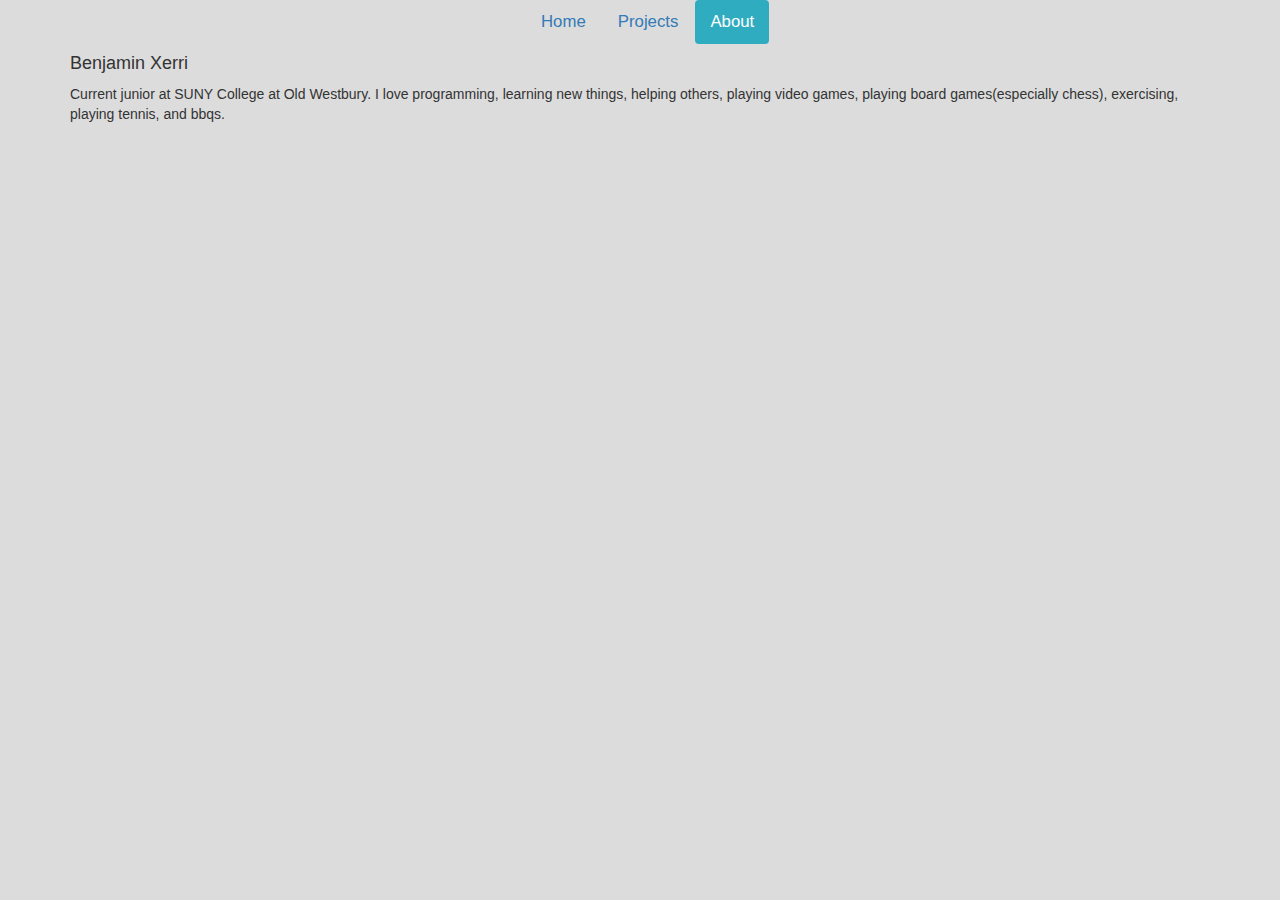
==== about.html @ f7b2e6d9 "Initial commit" ====
<!DOCTYPE html>
<html>
  <head>
    <meta charset="utf-8">
    <meta http-equiv="X-UA-Compatible" content="IE=edge">
    <meta name="viewport" content="width=device-width, initial-scale=1">
    <!--JQuery -->
    <script src="https://ajax.googleapis.com/ajax/libs/jquery/3.1.0/jquery.min.js"></script>
    <!-- Latest compiled and minified CSS -->
    <link rel="stylesheet" href="https://maxcdn.bootstrapcdn.com/bootstrap/3.3.7/css/bootstrap.min.css" integrity="sha384-BVYiiSIFeK1dGmJRAkycuHAHRg32OmUcww7on3RYdg4Va+PmSTsz/K68vbdEjh4u" crossorigin="anonymous">
    <!-- Latest compiled and minified JavaScript -->
    <script src="https://maxcdn.bootstrapcdn.com/bootstrap/3.3.7/js/bootstrap.min.js" integrity="sha384-Tc5IQib027qvyjSMfHjOMaLkfuWVxZxUPnCJA7l2mCWNIpG9mGCD8wGNIcPD7Txa" crossorigin="anonymous"></script>
    <link rel ="stylesheet" type="text/css" href="style/style.css">
    <title>Ben's Portfolio</title>
  </head>
<body>
      <div class="container">
        <ul class="nav nav-pills">
          <li role="presentation"><a href="index.html">Home</a></li>
          <li role="presentation"><a href="projects.html">Projects</a></li>
          <li role="presentation" class="active"><a href="about.html">About</a></li>
        </ul>

      <h4>Benjamin Xerri</h4>

      <p>
        Current junior at SUNY College at Old Westbury.  I love programming, learning new things,
        helping others, playing video games, playing board games(especially chess), exercising, playing tennis,
        and bbqs.
      </p>

      </div> <!--End of container -->




  </body>
</html>
---- style/style.css ----
body {
  background-color: gainsboro;
}

.nav {
  margin-left: 40%;
  font-size: 120%;
}
.nav-pills>li.active>a, .nav-pills>li.active>a:focus, .nav-pills>li.active>a:hover {
    color: #fff;
    background-color: #2facbf
}
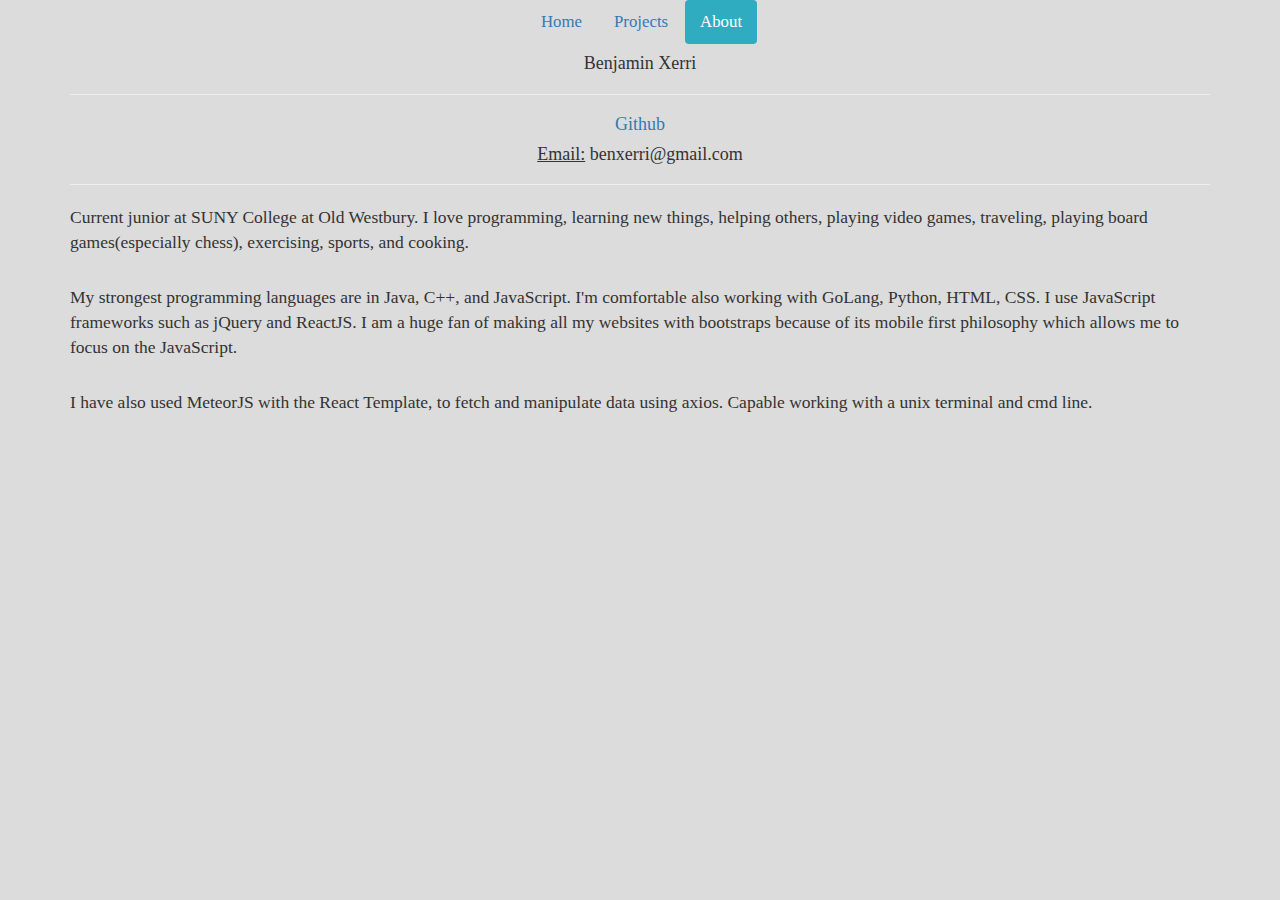
==== commit 97ce9af1: "Updated with more projects and information" ====
--- a/about.html
+++ b/about.html
@@ -22,13 +22,30 @@
         </ul>
 
       <h4>Benjamin Xerri</h4>
+      <hr>
+
+      <h4><a href="https://github.com/benjammin12" target="_blank">Github</a></h6>
+      <h4><u>Email:</u>  benxerri@gmail.com</h6>
+
+        <hr>
+      <p>
+        Current junior at SUNY College at Old Westbury.  I love programming, learning new things,
+        helping others, playing video games, traveling, playing board games(especially chess), exercising, sports,
+        and cooking.
+      </p>
+      <br>
+      <p>
+        My strongest programming languages are in Java, C++, and JavaScript.  I'm comfortable also working with GoLang, Python, HTML, CSS.
+        I use JavaScript frameworks such as jQuery and ReactJS.  I am a huge fan of making all my websites with bootstraps
+        because of its mobile first philosophy which allows me to focus on the JavaScript.
+      </p>
+
+      <br />
 
       <p>
-        Current junior at SUNY College at Old Westbury.  I love programming, learning new things,
-        helping others, playing video games, playing board games(especially chess), exercising, playing tennis,
-        and bbqs.
+        I have also used MeteorJS with the React Template, to fetch and manipulate data using axios.
+        Capable working with a unix terminal and cmd line.
       </p>
-
       </div> <!--End of container -->
 
 
--- a/style/style.css
+++ b/style/style.css
@@ -1,5 +1,15 @@
 body {
   background-color: gainsboro;
+  font-family: 'David Libre', serif;
+}
+
+p {
+  font-size: 125%;
+
+}
+
+h4 {
+  text-align: center;
 }
 
 .nav {
@@ -10,3 +20,13 @@
     color: #fff;
     background-color: #2facbf
 }
+
+.projectPictures {
+  margin-top: 15px;
+  height: 45%;
+  width: 45%;
+}
+
+.projects {
+  margin-top: 15px;
+}
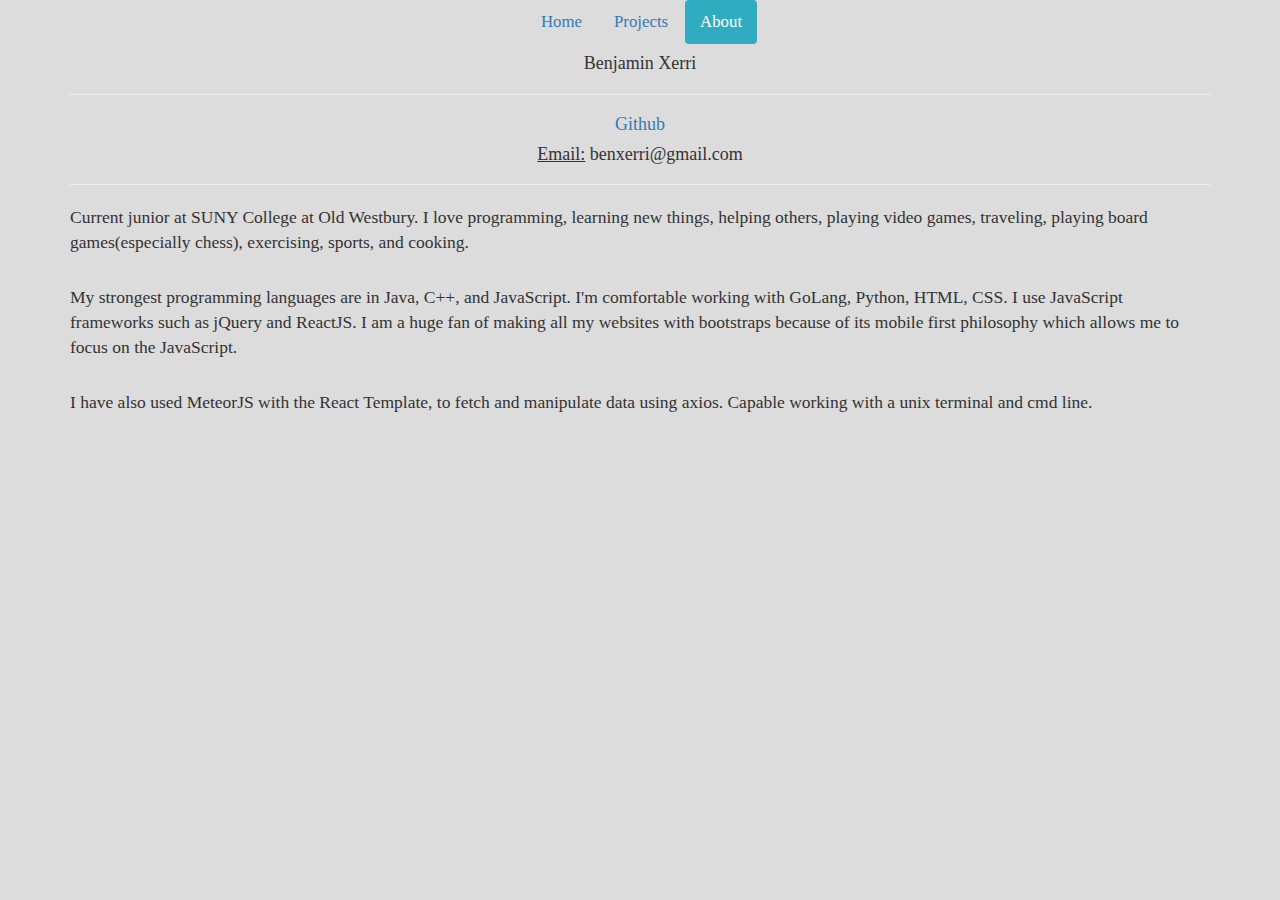
==== commit 7c4a4cec: "Fixed responsiveness of navpills" ====
--- a/about.html
+++ b/about.html
@@ -35,7 +35,7 @@
       </p>
       <br>
       <p>
-        My strongest programming languages are in Java, C++, and JavaScript.  I'm comfortable also working with GoLang, Python, HTML, CSS.
+        My strongest programming languages are in Java, C++, and JavaScript.  I'm comfortable working with GoLang, Python, HTML, CSS.
         I use JavaScript frameworks such as jQuery and ReactJS.  I am a huge fan of making all my websites with bootstraps
         because of its mobile first philosophy which allows me to focus on the JavaScript.
       </p>
--- a/style/style.css
+++ b/style/style.css
@@ -13,9 +13,20 @@
 }
 
 .nav {
-  margin-left: 40%;
   font-size: 120%;
 }
+@media (max-width: 499px) {
+  .nav{
+    margin-left:20%
+  }
+}
+
+@media (min-width: 500px) {
+  .nav {
+    margin-left: 40%;
+  }
+}
+
 .nav-pills>li.active>a, .nav-pills>li.active>a:focus, .nav-pills>li.active>a:hover {
     color: #fff;
     background-color: #2facbf
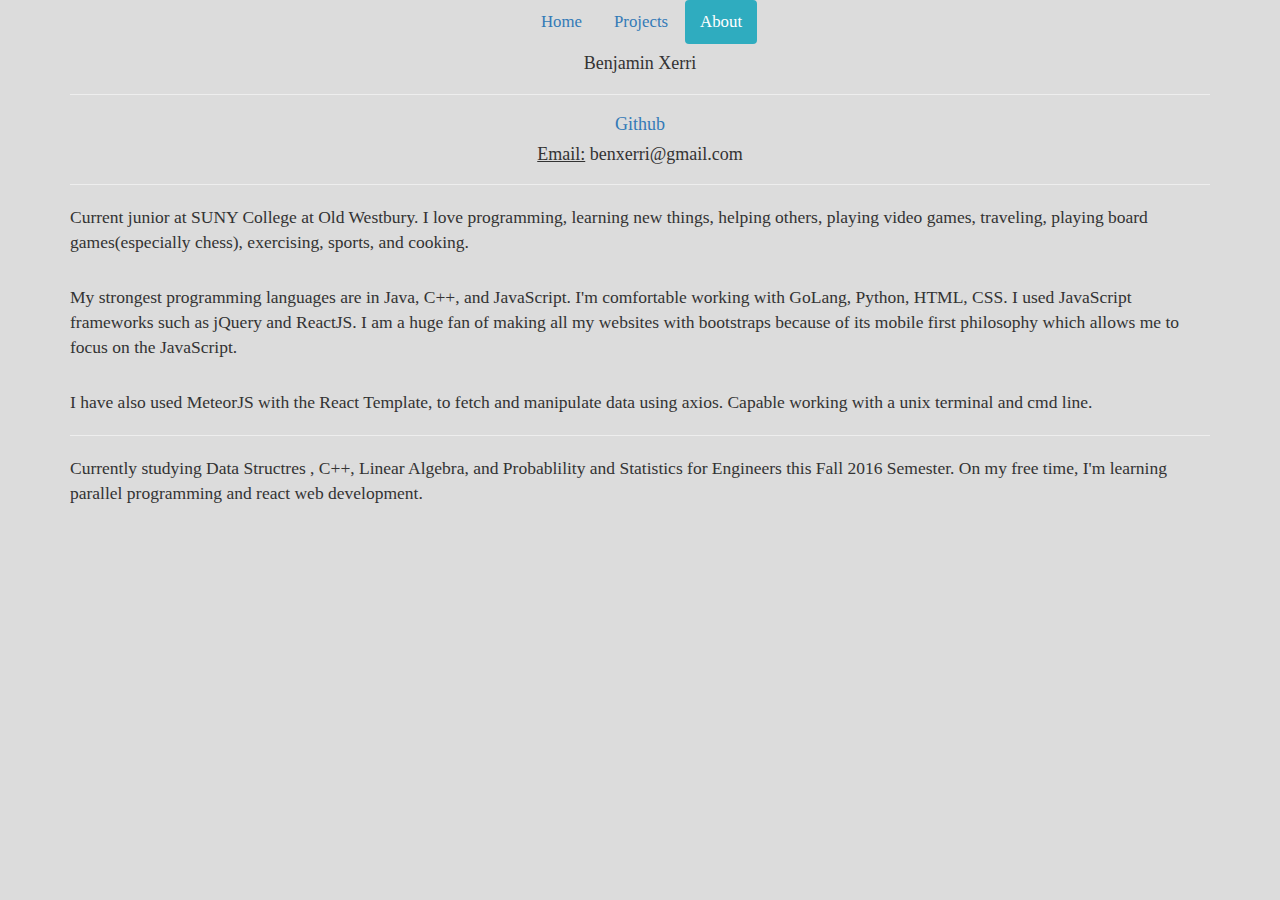
==== commit 2708d953: "Updated pesky tourist project and some more information about myself" ====
--- a/about.html
+++ b/about.html
@@ -36,7 +36,7 @@
       <br>
       <p>
         My strongest programming languages are in Java, C++, and JavaScript.  I'm comfortable working with GoLang, Python, HTML, CSS.
-        I use JavaScript frameworks such as jQuery and ReactJS.  I am a huge fan of making all my websites with bootstraps
+        I used JavaScript frameworks such as jQuery and ReactJS.  I am a huge fan of making all my websites with bootstraps
         because of its mobile first philosophy which allows me to focus on the JavaScript.
       </p>
 
@@ -46,6 +46,11 @@
         I have also used MeteorJS with the React Template, to fetch and manipulate data using axios.
         Capable working with a unix terminal and cmd line.
       </p>
+      <hr>
+      <p>
+        Currently studying Data Structres , C++, Linear Algebra, and Probablility and Statistics for Engineers
+        this Fall 2016 Semester.  On my free time, I'm learning parallel programming and react web development. 
+      </p>
       </div> <!--End of container -->
 
 
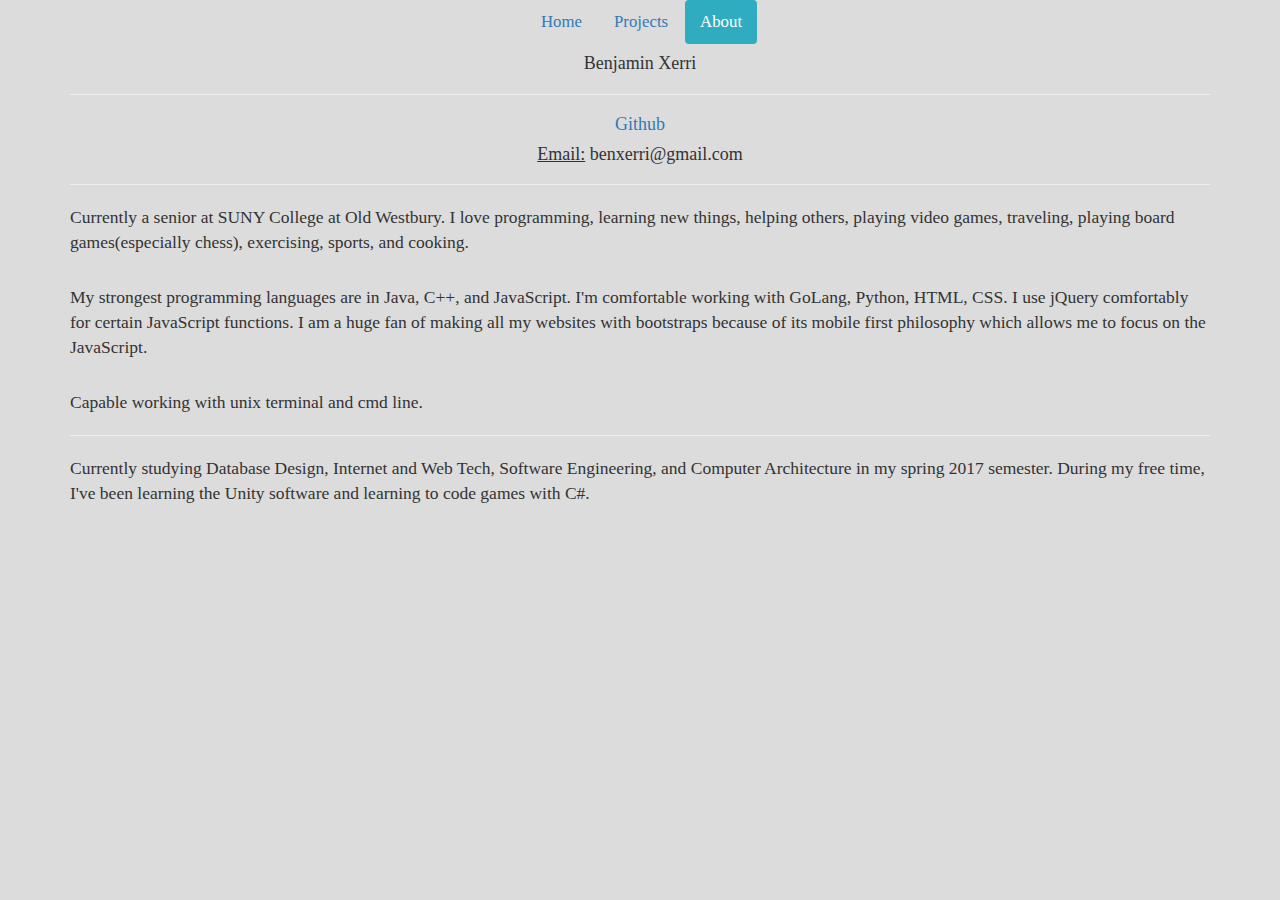
==== commit 358ff683: "Updated about me and projects" ====
--- a/about.html
+++ b/about.html
@@ -29,27 +29,27 @@
 
         <hr>
       <p>
-        Current junior at SUNY College at Old Westbury.  I love programming, learning new things,
+        Currently a senior at SUNY College at Old Westbury.  I love programming, learning new things,
         helping others, playing video games, traveling, playing board games(especially chess), exercising, sports,
         and cooking.
       </p>
       <br>
       <p>
         My strongest programming languages are in Java, C++, and JavaScript.  I'm comfortable working with GoLang, Python, HTML, CSS.
-        I used JavaScript frameworks such as jQuery and ReactJS.  I am a huge fan of making all my websites with bootstraps
+        I use jQuery comfortably for certain JavaScript functions.  I am a huge fan of making all my websites with bootstraps
         because of its mobile first philosophy which allows me to focus on the JavaScript.
       </p>
 
       <br />
 
       <p>
-        I have also used MeteorJS with the React Template, to fetch and manipulate data using axios.
-        Capable working with a unix terminal and cmd line.
+        Capable working with unix terminal and cmd line.
       </p>
       <hr>
       <p>
-        Currently studying Data Structres , C++, Linear Algebra, and Probablility and Statistics for Engineers
-        this Fall 2016 Semester.  On my free time, I'm learning parallel programming and react web development. 
+        Currently studying Database Design, Internet and Web Tech, Software Engineering, and Computer Architecture
+        in my spring 2017 semester.  During my free time, I've been learning the Unity software and learning to code games
+        with C#.
       </p>
       </div> <!--End of container -->
 
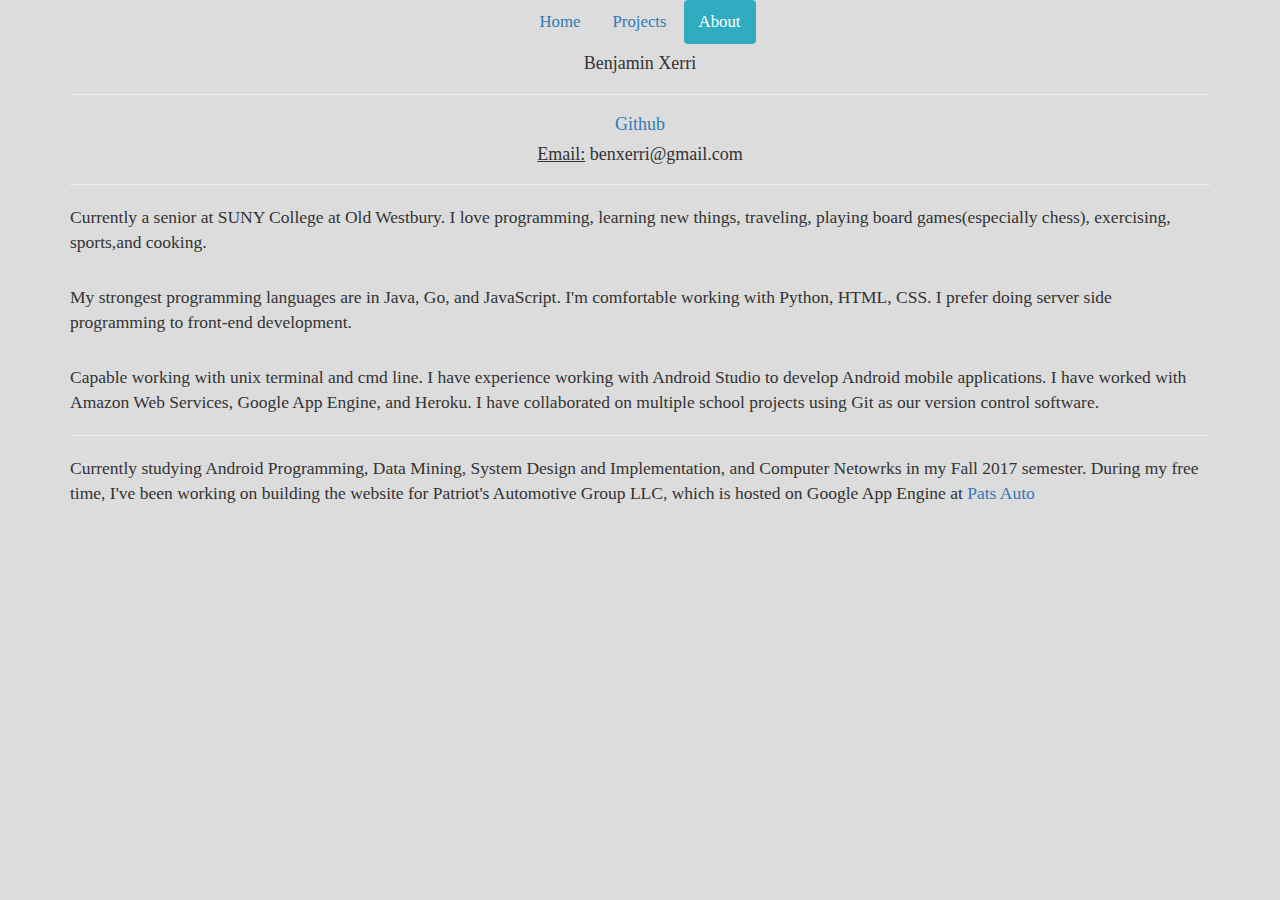
==== commit 6eebf9e7: "Updated portfolio" ====
--- a/about.html
+++ b/about.html
@@ -15,42 +15,41 @@
   </head>
 <body>
       <div class="container">
-        <ul class="nav nav-pills">
+        <ul class="nav nav-pills center-nav">
           <li role="presentation"><a href="index.html">Home</a></li>
           <li role="presentation"><a href="projects.html">Projects</a></li>
           <li role="presentation" class="active"><a href="about.html">About</a></li>
         </ul>
 
-      <h4>Benjamin Xerri</h4>
-      <hr>
+          <h4>Benjamin Xerri</h4>
+          <hr>
 
-      <h4><a href="https://github.com/benjammin12" target="_blank">Github</a></h6>
-      <h4><u>Email:</u>  benxerri@gmail.com</h6>
+          <h4><a href="https://github.com/benjammin12" target="_blank">Github</a></h4>
+          <h4><u>Email:</u>  benxerri@gmail.com</h4>
 
-        <hr>
-      <p>
-        Currently a senior at SUNY College at Old Westbury.  I love programming, learning new things,
-        helping others, playing video games, traveling, playing board games(especially chess), exercising, sports,
-        and cooking.
-      </p>
-      <br>
-      <p>
-        My strongest programming languages are in Java, C++, and JavaScript.  I'm comfortable working with GoLang, Python, HTML, CSS.
-        I use jQuery comfortably for certain JavaScript functions.  I am a huge fan of making all my websites with bootstraps
-        because of its mobile first philosophy which allows me to focus on the JavaScript.
-      </p>
+            <hr>
+          <p>
+            Currently a senior at SUNY College at Old Westbury.  I love programming, learning new things,
+            traveling, playing board games(especially chess), exercising, sports,and cooking.
+          </p>
+          <br>
+          <p>
+            My strongest programming languages are in Java, Go, and JavaScript.  I'm comfortable working with Python, HTML, CSS.
+            I prefer doing server side programming to front-end development.
+          </p>
 
-      <br />
-
-      <p>
-        Capable working with unix terminal and cmd line.
-      </p>
-      <hr>
-      <p>
-        Currently studying Database Design, Internet and Web Tech, Software Engineering, and Computer Architecture
-        in my spring 2017 semester.  During my free time, I've been learning the Unity software and learning to code games
-        with C#.
-      </p>
+          &nbsp;
+          <p>
+            Capable working with unix terminal and cmd line.  I have experience working with Android Studio to develop Android mobile applications.
+              I have worked with Amazon Web Services, Google App Engine, and Heroku.  I have collaborated on multiple school projects using Git as
+              our version control software.
+          </p>
+          <hr>
+          <p>
+            Currently studying Android Programming, Data Mining, System Design and Implementation, and Computer Netowrks
+            in my Fall 2017 semester.  During my free time, I've been working on building the website for Patriot's Automotive Group LLC,
+              which is hosted on Google App Engine at <a href="http://patriotsautogroupllc.benxerri.com/" target="_blank">Pats Auto</a>
+          </p>
       </div> <!--End of container -->
 
 
--- a/style/style.css
+++ b/style/style.css
@@ -15,16 +15,10 @@
 .nav {
   font-size: 120%;
 }
-@media (max-width: 499px) {
-  .nav{
-    margin-left:20%
-  }
-}
 
-@media (min-width: 500px) {
-  .nav {
-    margin-left: 40%;
-  }
+.center-nav {
+  display: flex;
+  justify-content: center;
 }
 
 .nav-pills>li.active>a, .nav-pills>li.active>a:focus, .nav-pills>li.active>a:hover {
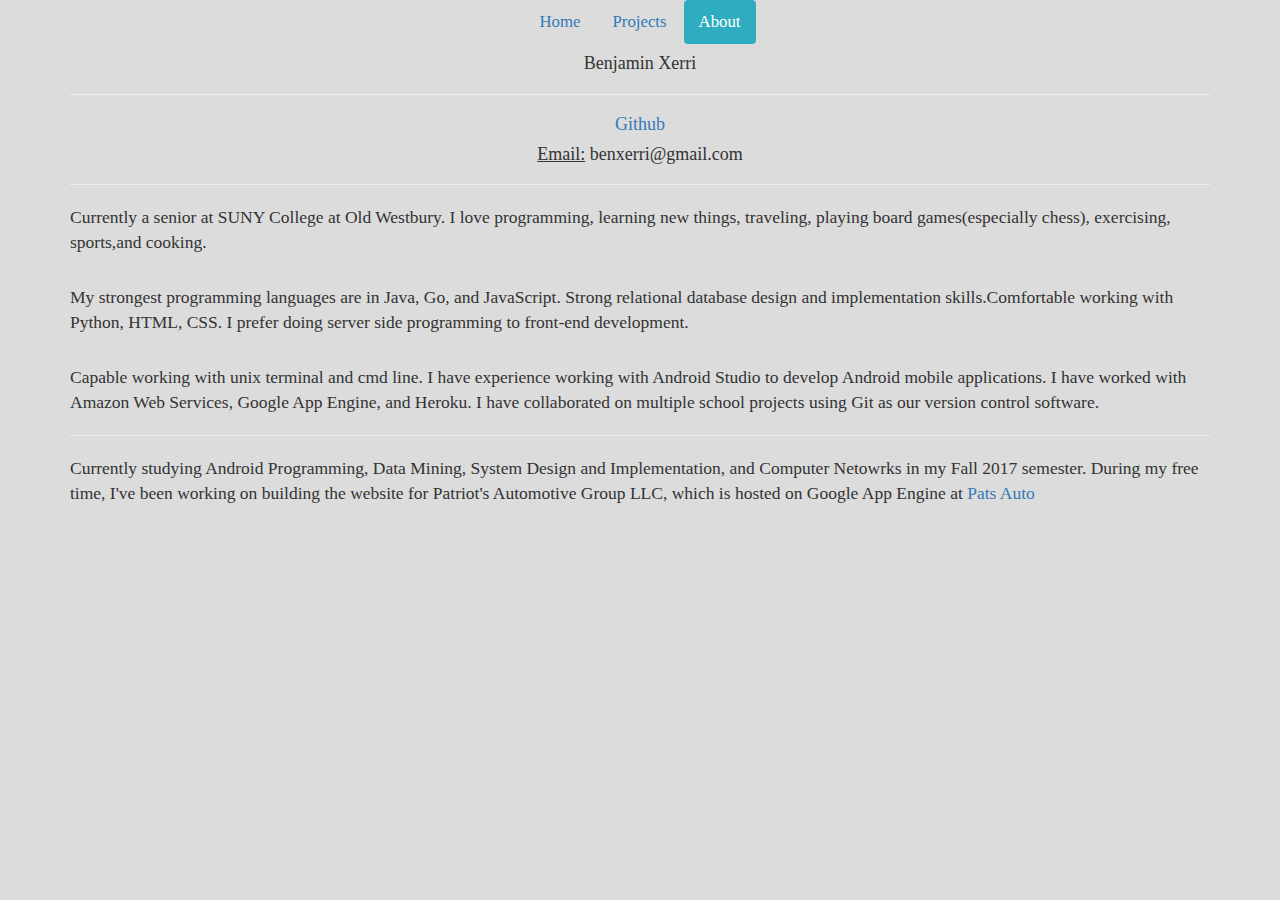
==== commit 7d8f68c1: "Changed about" ====
--- a/about.html
+++ b/about.html
@@ -34,7 +34,8 @@
           </p>
           <br>
           <p>
-            My strongest programming languages are in Java, Go, and JavaScript.  I'm comfortable working with Python, HTML, CSS.
+            My strongest programming languages are in Java, Go, and JavaScript.
+              Strong relational database design and implementation skills.Comfortable working with Python, HTML, CSS.
             I prefer doing server side programming to front-end development.
           </p>
 
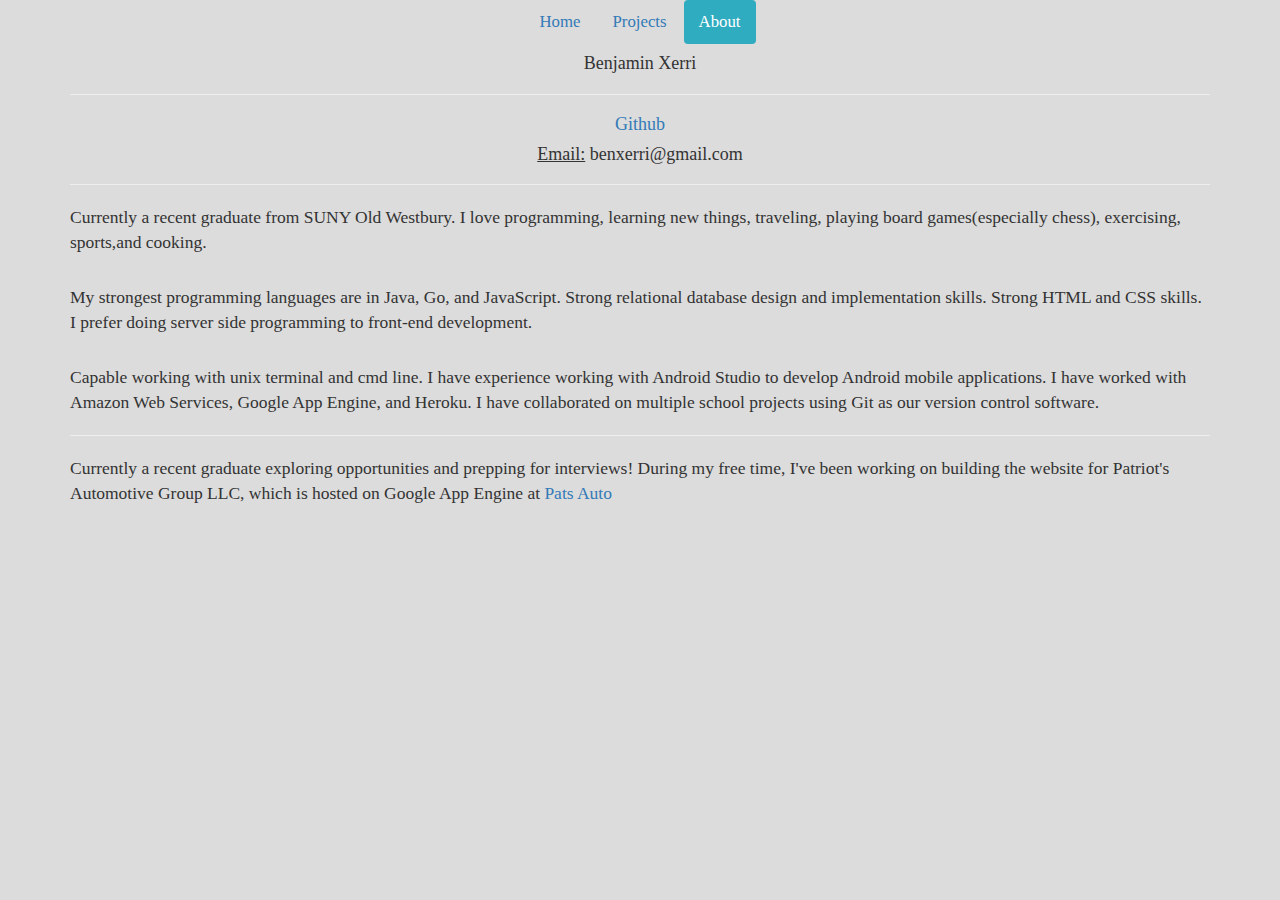
==== commit 824aba8d: "Updated some info" ====
--- a/about.html
+++ b/about.html
@@ -29,13 +29,13 @@
 
             <hr>
           <p>
-            Currently a senior at SUNY College at Old Westbury.  I love programming, learning new things,
+            Currently a recent graduate from SUNY Old Westbury.  I love programming, learning new things,
             traveling, playing board games(especially chess), exercising, sports,and cooking.
           </p>
           <br>
           <p>
             My strongest programming languages are in Java, Go, and JavaScript.
-              Strong relational database design and implementation skills.Comfortable working with Python, HTML, CSS.
+              Strong relational database design and implementation skills. Strong HTML and CSS skills.
             I prefer doing server side programming to front-end development.
           </p>
 
@@ -47,8 +47,7 @@
           </p>
           <hr>
           <p>
-            Currently studying Android Programming, Data Mining, System Design and Implementation, and Computer Netowrks
-            in my Fall 2017 semester.  During my free time, I've been working on building the website for Patriot's Automotive Group LLC,
+            Currently a recent graduate exploring opportunities and prepping for interviews! During my free time, I've been working on building the website for Patriot's Automotive Group LLC,
               which is hosted on Google App Engine at <a href="http://patriotsautogroupllc.benxerri.com/" target="_blank">Pats Auto</a>
           </p>
       </div> <!--End of container -->
